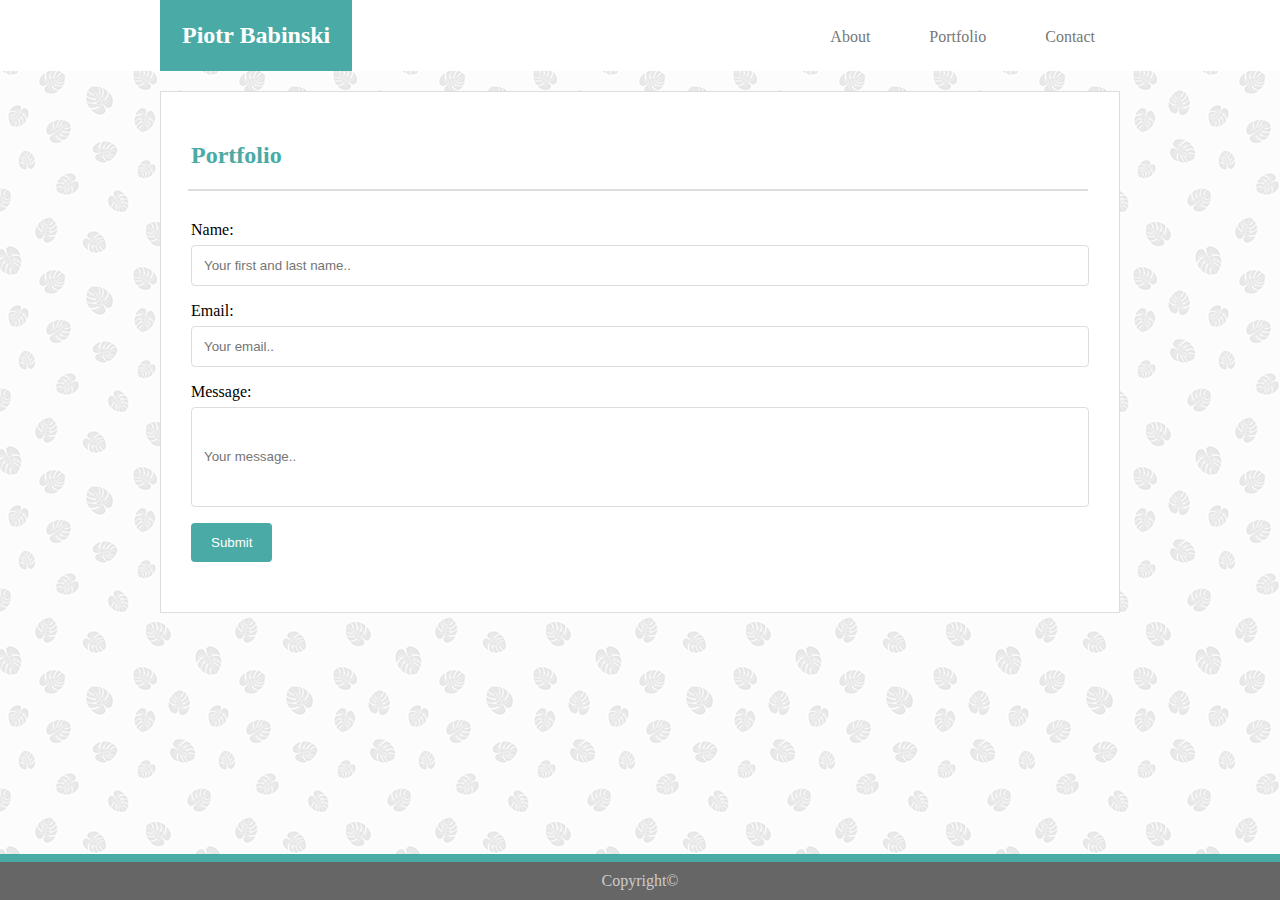
==== contact.html @ dedec611 "adding files to the repository" ====
<!DOCTYPE html>
<html lang="en">
  <head>
    <meta charset="UTF-8" />
    <meta name="viewport" content="width=device-width, initial-scale=1.0" />
    <meta http-equiv="X-UA-Compatible" content="ie=edge" />
    <title>Document</title>
    <link rel="stylesheet" type="text/css" href="assets/css/style.css" />
  </head>
  <body>
    <header>
      <div class="container">
        <h1>Piotr Babinski</h1>
        <nav>
          <ul>
            <li><a href="index.html">About</a></li>
            <li><a href="portfolio.html">Portfolio</a></li>
            <li><a href="contact.html">Contact</a></li>
          </ul>
        </nav>
      </div>
    </header>
    <div class="container2">
      <main>
        <h2>Portfolio</h2>
        <div id="line"></div>
        <div class="container3">
        <form action="/action_page.php">
          Name: <input type="text" id="name" name="fullname" placeholder="Your first and last name.."/><br />
          Email: <input type="text" id="email" name="email" placeholder="Your email.."/><br />
          Message: <input type="text" id="message" name="message" placeholder="Your message.."/><br />
          <input type="submit" value="Submit" /></div>
          </form>
        </form>
      </main>
    </div>
  </body>
  <footer>Copyright©</footer>
</html>
---- assets/css/style.css ----
* {
  box-sizing: border-box;
}
a {
  text-decoration-style: none;
}
body {
  margin: 0;
  padding: 0;
  font-weight: 400;
  background: rgb(236, 234, 234);
  background: url("../images/background.jpg");
  position: relative;
  min-height: 100%;
  min-height: 100vh;
}

.container {
  max-width: 960px;
  margin: 0 auto;
}

header {
  background: #ffffff;
  position: relative; /*this didn't have to be there*/
  margin: 0;
  padding: 0;
  border-bottom: #cccccc 1px;
}

h1 {
  float: left;
  color: white;
  position: absolute; /*this didn't have to be there*/
  background: #4aaaa5;
  font-family: Georgia, "Times New Roman", Times, serif;
  font-size: 24px;
  margin: 0;
  padding: 22px;
}

#line {
  border: solid 1px #dddddd;
  width: 96%;
  margin-left: 17px;
  margin-bottom: 10px;
}

nav {
  float: right;
}

header::after {
  content: "";
  display: table;
  clear: both;
}

nav ul {
  margin: 0;
  padding: 0;
  list-style: none;
}

nav li {
  display: inline-block;
  margin-left: 5px;
  padding: 25px;
  position: relative;
}

nav a {
  color: #777777;
  text-decoration: none;
}

nav a:hover {
  color: black;
}

nav a::before {
  content: "";
  display: block;
  height: 3px;
  background: #4aaaa5;
  top: 0;
  width: 0%;
}
nav a:hover::before {
  width: 100%;
  transition: all ease-in-out 250ms;
}

.container2 {
  /*this container wraps content of my page (main, gallery, contact form)*/
  /* width: 57%; possible to use instead of the wrapper (max-width: 960px?) */
  height: auto;
  /* margin: 0 auto; */
  /* margin-bottom: 40px; */
  border: solid 1px #dddddd;
  /* margin-top: 40px; */
  padding: 30px;
  background: #ffffff;
  position: relative;
  clear: both;
  box-sizing: border-box;
  overflow: auto;
  margin-right: auto;
  margin-left: auto;
  margin-top: 20px;
  max-width: 960px;
  min-height: 100%;
  padding-right: 10px;
  padding-left: 10px;
}

img {
  width: 100px;
  height: 90px;
  float: left;
  clear: both;
}

p {
  color: #777777;
  top: 80px;
  line-height: 2em;
  color: #777777;
  font-family: Georgia, "Times New Roman", Times, serif;
}

h2 {
  color: #4aaaa5;
  margin-left: 20px;
}

footer {
  padding: 10px;
  color: #cecbcb;
  background: #666666;
  text-align: center;
  border-top: 8px solid #4aaaa5;
  bottom: 0;
  width: 100%;
  position: absolute;
  right: 0;
  bottom: 0;
  left: 0;
}
/*---This part of CSS includes Portfolio Page styling (Photo Gallery)---*/

div.gallery {
  margin: 5px;
  margin-right: 45px;
  top: 0;
  padding: 50px;
  border: 1px solid #dddddd;
  float: left;
  clear: right;
  width: 300px;
  height: 300px;
  position: relative;
}

div.gallery:hover {
  border: 1px solid #777;
}

div.gallery img {
  width: 100%;
  height: auto;
  position: absolute;
  float: left;
  clear: both;
  top: 0;
  left: 0;
  box-sizing: border-box;
}

div.desc {
  padding: 12px;
  color: #dddddd;
  text-align: center;
  width: 298px;
  left: 0;
  bottom: 20px;
  background: rgb(56, 167, 167);
  position: absolute;
  overflow: auto;
}
/* Style inputs with type="text", select elements and textareas */
input[type="text"],
select,
textarea {
  width: 100%; /* Full width */
  padding: 12px; /* Some padding */
  border: 1px solid #dddddd; /* Gray border */
  border-radius: 4px; /* Rounded borders */
  box-sizing: border-box; /* Make sure that padding and width stays in place */
  margin-top: 6px; /* Add a top margin */
  margin-bottom: 16px; /* Bottom margin */
  resize: vertical; /* Allow the user to vertically resize the textarea (not horizontally) */
}

/* Style the submit button with a specific background color etc */
input[type="submit"] {
  background-color: #4aaaa5;
  color: #ffffff;
  padding: 12px 20px;
  border: none;
  border-radius: 4px;
  cursor: pointer;
}

/* When moving the mouse over the submit button, add a darker green color */
input[type="submit"]:hover {
  background-color: #4a8b88;
}

/* Add a background color and some padding around the form */
.container3 {
  border-radius: 5px;
  background-color: #ffffff;
  padding: 20px;
}

#message {
  height: 100px;
}
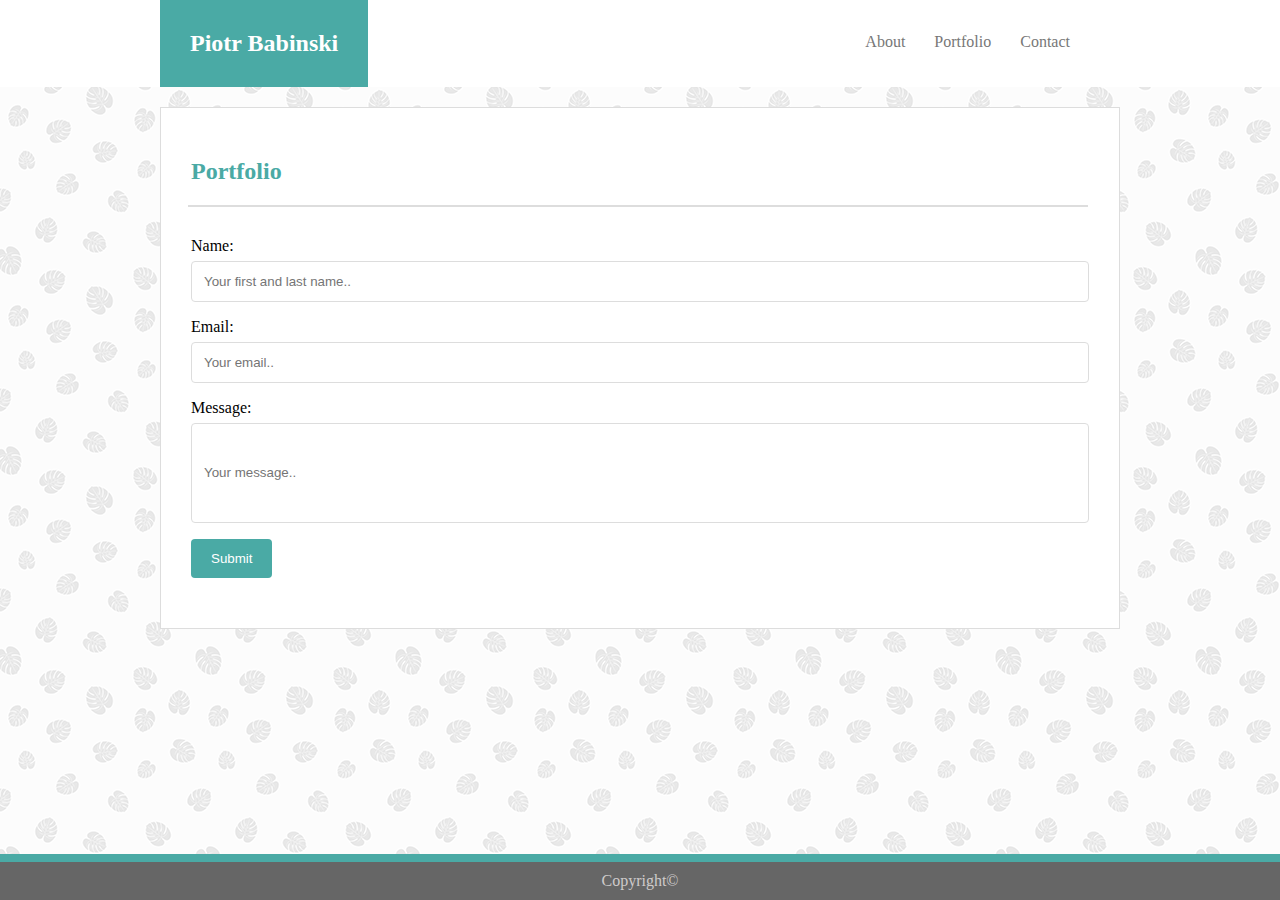
==== commit 4029b3fe: "changes" ====
--- a/contact.html
+++ b/contact.html
@@ -9,7 +9,7 @@
   </head>
   <body>
     <header>
-      <div class="container">
+      <div class="flexcontainer">
         <h1>Piotr Babinski</h1>
         <nav>
           <ul>
@@ -20,7 +20,7 @@
         </nav>
       </div>
     </header>
-    <div class="container2">
+    <div class="flexcontainer2">
       <main>
         <h2>Portfolio</h2>
         <div id="line"></div>
--- a/assets/css/style.css
+++ b/assets/css/style.css
@@ -15,7 +15,7 @@
   min-height: 100vh;
 }
 
-.container {
+.flexcontainer {
   max-width: 960px;
   margin: 0 auto;
 }
@@ -27,16 +27,20 @@
   padding: 0;
   border-bottom: #cccccc 1px;
 }
+nav {
+  float: right;
+  margin-top: 20px;
+  margin-right: 40px;
+}
 
 h1 {
   float: left;
   color: white;
-  position: absolute; /*this didn't have to be there*/
   background: #4aaaa5;
   font-family: Georgia, "Times New Roman", Times, serif;
   font-size: 24px;
   margin: 0;
-  padding: 22px;
+  padding: 30px;
 }
 
 #line {
@@ -46,10 +50,6 @@
   margin-bottom: 10px;
 }
 
-nav {
-  float: right;
-}
-
 header::after {
   content: "";
   display: table;
@@ -63,9 +63,9 @@
 }
 
 nav li {
-  display: inline-block;
+  display: inline-flex;
   margin-left: 5px;
-  padding: 25px;
+  padding: 10px;
   position: relative;
 }
 
@@ -91,7 +91,7 @@
   transition: all ease-in-out 250ms;
 }
 
-.container2 {
+.flexcontainer2 {
   /*this container wraps content of my page (main, gallery, contact form)*/
   /* width: 57%; possible to use instead of the wrapper (max-width: 960px?) */
   height: auto;
@@ -227,3 +227,46 @@
 #message {
   height: 100px;
 }
+
+@media only screen and (max-width: 640px) {
+  .flexcontainer {
+    display: flex;
+    flex-direction: column;
+    justify-content: center;
+    flex-wrap: wrap;
+    width: 100%;
+  }
+
+  header h1 {
+    text-align: center;
+    width: 100%;
+  }
+
+  nav {
+    text-align: center;
+    margin-top: 10px;
+    width: 100%;
+  }
+  .flexcontainer2 {
+    padding: 40px;
+    margin-right: 20px;
+    margin-left: 20px;
+  }
+  div.gallery {
+    display: flex;
+    flex-direction: column;
+    justify-content: center;
+    flex-wrap: wrap;
+    margin-left: 120px;
+  }
+
+  footer {
+    bottom: 0;
+    position: absolute;
+    margin-bottom: -100px;
+  }
+}
+@media only screen and (max-width: 768px) {
+}
+@media only screen and (max-width: 980px) {
+}
